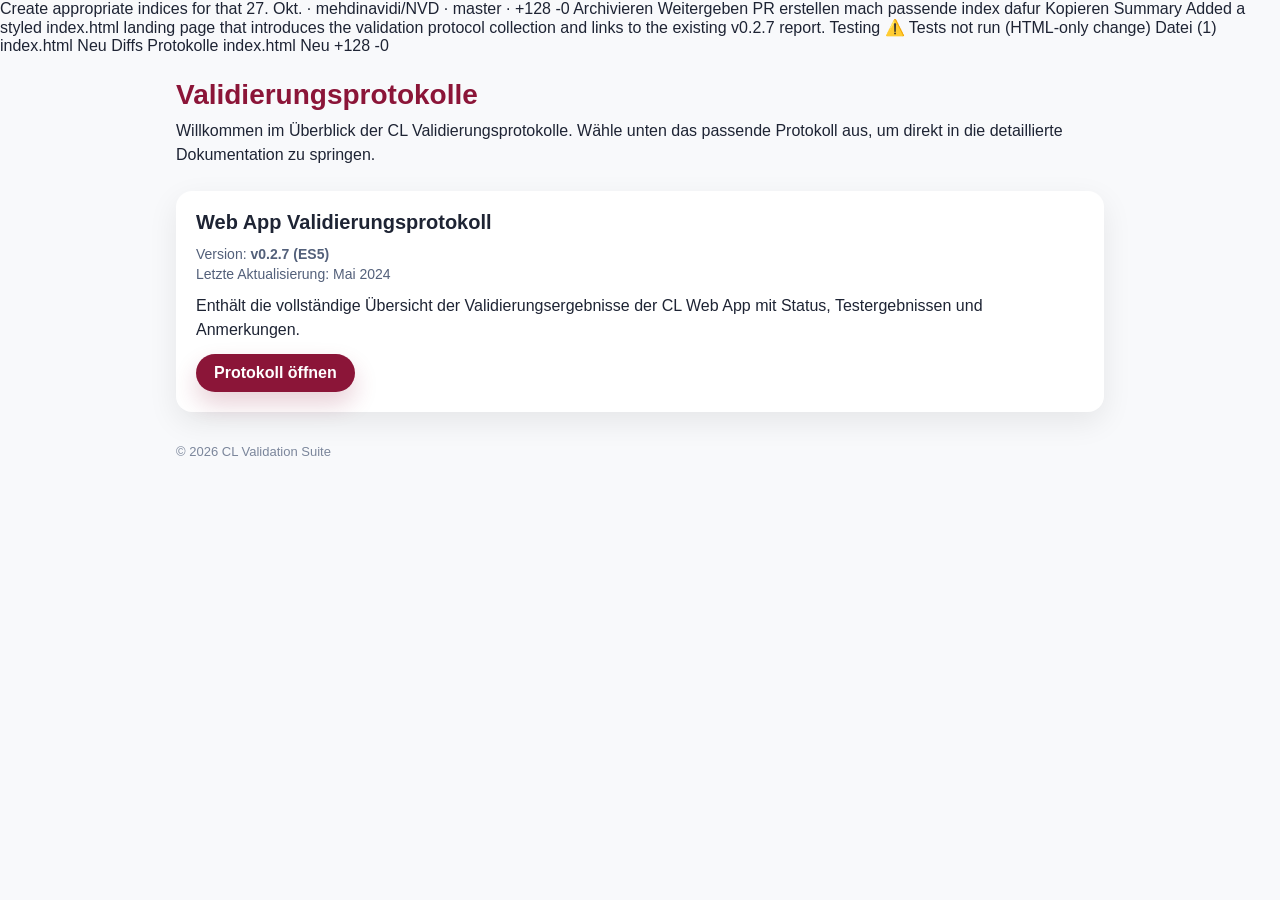
==== index.html @ 78388bef "Create index.html landing page for validation protocols Added a styled index.html landing page that " ====
Create appropriate indices for that
27. Okt.
·
mehdinavidi/NVD
·
master
·
+128
-0

Archivieren

Weitergeben

PR erstellen


mach passende index dafur
Kopieren
Summary

Added a styled index.html landing page that introduces the validation protocol collection and links to the existing v0.2.7 report.

Testing

⚠️ Tests not run (HTML-only change)


Datei (1)

index.html
Neu



Diffs
Protokolle

index.html
Neu
+128
-0

<!DOCTYPE html>
<html lang="de">
  <head>
    <meta charset="UTF-8" />
    <meta name="viewport" content="width=device-width, initial-scale=1" />
    <title>Validierungsprotokolle Übersicht</title>
    <style>
      :root {
        --primary: #8b1538;
        --bg: #f8f9fb;
        --card: #ffffff;
        --text: #1e2434;
        --muted: #e9edf3;
      }
      * {
        box-sizing: border-box;
      }
      html,
      body {
        height: 100%;
      }
      body {
        margin: 0;
        font-family: -apple-system, BlinkMacSystemFont, "Segoe UI", Roboto, Arial, sans-serif;
        background: var(--bg);
        color: var(--text);
      }
      .container {
        max-width: 960px;
        margin: 0 auto;
        padding: 24px 16px 48px;
      }
      header {
        display: flex;
        flex-direction: column;
        gap: 8px;
        margin-bottom: 24px;
      }
      h1 {
        font-size: 28px;
        margin: 0;
        color: var(--primary);
      }
      p {
        margin: 0;
        line-height: 1.5;
      }
      .cards {
        display: grid;
        grid-template-columns: repeat(auto-fit, minmax(240px, 1fr));
        gap: 16px;
      }
      .card {
        background: var(--card);
        border-radius: 16px;
        padding: 20px;
        box-shadow: 0 10px 30px rgba(0, 0, 0, 0.08);
        display: flex;
        flex-direction: column;
        gap: 12px;
      }
      .card h2 {
        margin: 0;
        font-size: 20px;
      }
      .meta {
        display: flex;
        flex-direction: column;
        gap: 4px;
        font-size: 14px;
        color: #53607a;
      }
      .btn {
        align-self: flex-start;
        appearance: none;
        border: none;
        border-radius: 999px;
        background: var(--primary);
        color: #fff;
        padding: 10px 18px;
        font-weight: 600;
        cursor: pointer;
        text-decoration: none;
        transition: transform 0.2s ease, box-shadow 0.2s ease;
        box-shadow: 0 12px 24px rgba(139, 21, 56, 0.2);
      }
      .btn:hover {
        transform: translateY(-1px);
        box-shadow: 0 16px 26px rgba(139, 21, 56, 0.24);
      }
      footer {
        margin-top: 32px;
        font-size: 13px;
        color: #7b869b;
      }
    </style>
  </head>
  <body>
    <div class="container">
      <header>
        <h1>Validierungsprotokolle</h1>
        <p>
          Willkommen im Überblick der CL Validierungsprotokolle. Wähle unten das passende Protokoll aus, um direkt in die detaillierte
          Dokumentation zu springen.
        </p>
      </header>
      <section class="cards">
        <article class="card">
          <h2>Web App Validierungsprotokoll</h2>
          <div class="meta">
            <span>Version: <strong>v0.2.7 (ES5)</strong></span>
            <span>Letzte Aktualisierung: Mai 2024</span>
          </div>
          <p>
            Enthält die vollständige Übersicht der Validierungsergebnisse der CL Web App mit Status, Testergebnissen und Anmerkungen.
          </p>
          <a class="btn" href="validierungsprotokoll_app_v_0_2_7.html">Protokoll öffnen</a>
        </article>
      </section>
      <footer>
        &copy; <span id="year"></span> CL Validation Suite
      </footer>
    </div>
    <script>
      document.getElementById("year").textContent = new Date().getFullYear();
    </script>
  </body>
</html>
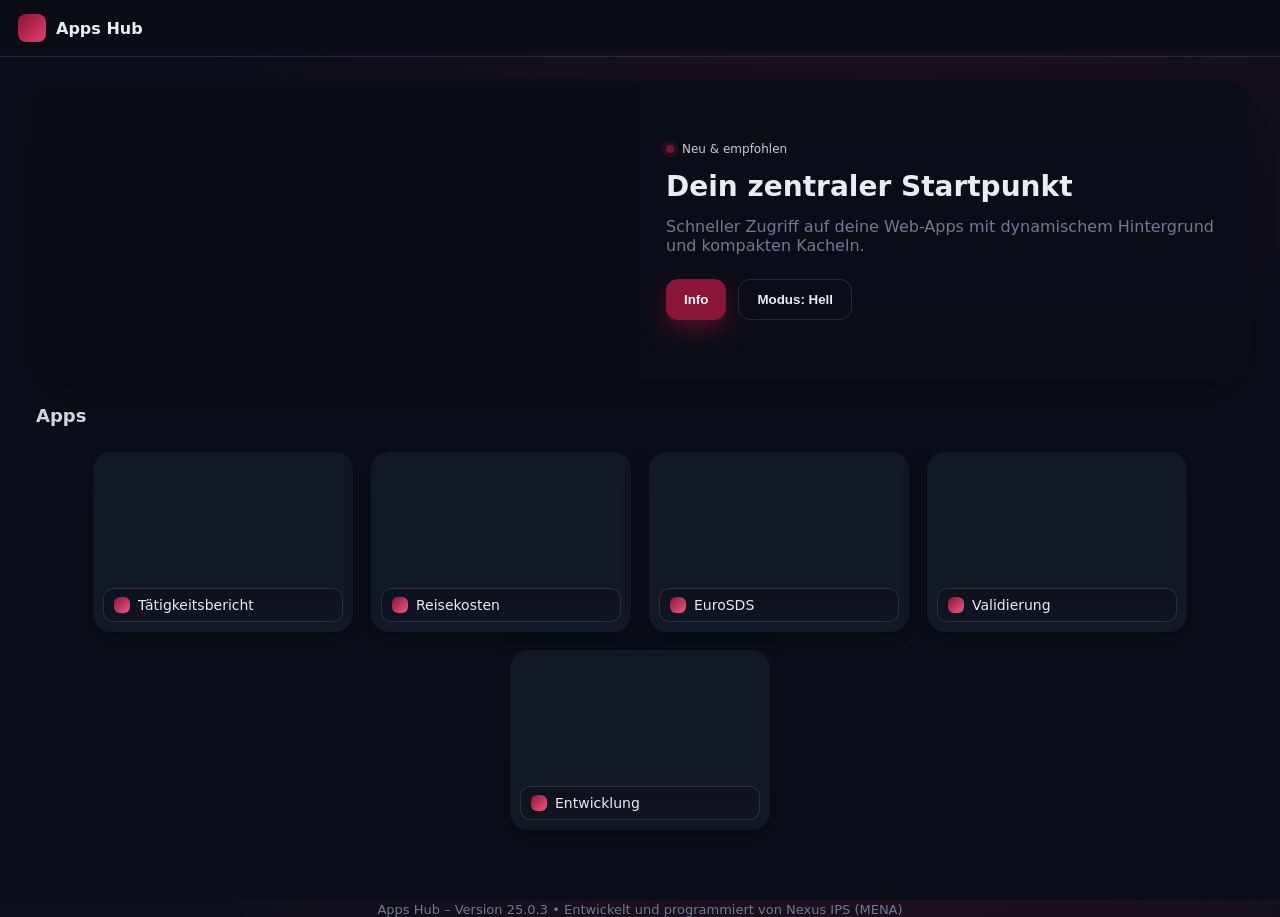
==== commit 31c6eff2: "Enhance index.html with landing page and features Added a styled landing page with sections for vari" ====
--- a/index.html
+++ b/index.html
@@ -1,172 +1,261 @@
-
-Create appropriate indices for that
-27. Okt.
-·
-mehdinavidi/NVD
-·
-master
-·
-+128
--0
-
-Archivieren
-
-Weitergeben
-
-PR erstellen
-
-
-mach passende index dafur
-Kopieren
-Summary
-
-Added a styled index.html landing page that introduces the validation protocol collection and links to the existing v0.2.7 report.
-
-Testing
-
-⚠️ Tests not run (HTML-only change)
-
-
-Datei (1)
-
-index.html
-Neu
-
-
-
-Diffs
-Protokolle
-
-index.html
-Neu
-+128
--0
-
 <!DOCTYPE html>
-<html lang="de">
-  <head>
-    <meta charset="UTF-8" />
-    <meta name="viewport" content="width=device-width, initial-scale=1" />
-    <title>Validierungsprotokolle Übersicht</title>
-    <style>
-      :root {
-        --primary: #8b1538;
-        --bg: #f8f9fb;
-        --card: #ffffff;
-        --text: #1e2434;
-        --muted: #e9edf3;
-      }
-      * {
-        box-sizing: border-box;
-      }
-      html,
-      body {
-        height: 100%;
-      }
-      body {
-        margin: 0;
-        font-family: -apple-system, BlinkMacSystemFont, "Segoe UI", Roboto, Arial, sans-serif;
-        background: var(--bg);
-        color: var(--text);
-      }
-      .container {
-        max-width: 960px;
-        margin: 0 auto;
-        padding: 24px 16px 48px;
-      }
-      header {
-        display: flex;
-        flex-direction: column;
-        gap: 8px;
-        margin-bottom: 24px;
-      }
-      h1 {
-        font-size: 28px;
-        margin: 0;
-        color: var(--primary);
-      }
-      p {
-        margin: 0;
-        line-height: 1.5;
-      }
-      .cards {
-        display: grid;
-        grid-template-columns: repeat(auto-fit, minmax(240px, 1fr));
-        gap: 16px;
-      }
-      .card {
-        background: var(--card);
-        border-radius: 16px;
-        padding: 20px;
-        box-shadow: 0 10px 30px rgba(0, 0, 0, 0.08);
-        display: flex;
-        flex-direction: column;
-        gap: 12px;
-      }
-      .card h2 {
-        margin: 0;
-        font-size: 20px;
-      }
-      .meta {
-        display: flex;
-        flex-direction: column;
-        gap: 4px;
-        font-size: 14px;
-        color: #53607a;
-      }
-      .btn {
-        align-self: flex-start;
-        appearance: none;
-        border: none;
-        border-radius: 999px;
-        background: var(--primary);
-        color: #fff;
-        padding: 10px 18px;
-        font-weight: 600;
-        cursor: pointer;
-        text-decoration: none;
-        transition: transform 0.2s ease, box-shadow 0.2s ease;
-        box-shadow: 0 12px 24px rgba(139, 21, 56, 0.2);
-      }
-      .btn:hover {
-        transform: translateY(-1px);
-        box-shadow: 0 16px 26px rgba(139, 21, 56, 0.24);
-      }
-      footer {
-        margin-top: 32px;
-        font-size: 13px;
-        color: #7b869b;
-      }
-    </style>
-  </head>
-  <body>
-    <div class="container">
-      <header>
-        <h1>Validierungsprotokolle</h1>
-        <p>
-          Willkommen im Überblick der CL Validierungsprotokolle. Wähle unten das passende Protokoll aus, um direkt in die detaillierte
-          Dokumentation zu springen.
-        </p>
-      </header>
-      <section class="cards">
-        <article class="card">
-          <h2>Web App Validierungsprotokoll</h2>
-          <div class="meta">
-            <span>Version: <strong>v0.2.7 (ES5)</strong></span>
-            <span>Letzte Aktualisierung: Mai 2024</span>
-          </div>
-          <p>
-            Enthält die vollständige Übersicht der Validierungsergebnisse der CL Web App mit Status, Testergebnissen und Anmerkungen.
-          </p>
-          <a class="btn" href="validierungsprotokoll_app_v_0_2_7.html">Protokoll öffnen</a>
-        </article>
-      </section>
-      <footer>
-        &copy; <span id="year"></span> CL Validation Suite
-      </footer>
-    </div>
-    <script>
-      document.getElementById("year").textContent = new Date().getFullYear();
-    </script>
-  </body>
+<html lang="de" data-theme="dark">
+<head>
+<meta charset="utf-8" />
+<meta name="viewport" content="width=device-width,initial-scale=1,maximum-scale=1,user-scalable=no" />
+<title>Apps Hub – Version 25.0.3</title>
+
+<!-- App-Logo / Favicons -->
+<link rel="icon" type="image/png" sizes="32x32"  href="photos/logo/app-icon-32.png">
+<link rel="icon" type="image/png" sizes="192x192" href="photos/logo/app-icon-192.png">
+<link rel="apple-touch-icon" sizes="192x192" href="photos/logo/app-icon-192.png">
+<link rel="apple-touch-icon" sizes="512x512" href="photos/logo/app-icon-512.png">
+<meta name="theme-color" content="#8B1538" />
+
+<!-- PWA Manifest -->
+<link rel="manifest" href="manifest.webmanifest">
+
+<style>
+:root{
+  --brand:#8B1538; --bg:#0b0f1a; --surface:#111826; --text:#e9edf3; --muted:#6e7a94;
+  --border:rgba(255,255,255,.12); --glassA:rgba(12,16,27,.65); --glassB:rgba(12,16,27,.35);
+  --radius:22px; --gap:18px; --card-w:260px; --card-h:180px; --scale-hover:1.06; --scale-focus:1.10;
+}
+html[data-theme="light"]{
+  --bg:#f4f6fb; --surface:#ffffff; --text:#0f172a; --muted:#4b556b; --border:rgba(15,23,42,.12);
+  --glassA:rgba(255,255,255,.75); --glassB:rgba(255,255,255,.55);
+}
+*{box-sizing:border-box}
+html,body{height:100%}
+body{
+  margin:0; font-family:system-ui,-apple-system,"Segoe UI",Roboto,Arial,sans-serif; color:var(--text);
+  background:
+    radial-gradient(1200px 800px at 70% -10%, color-mix(in srgb, var(--brand), transparent 85%) 15%, transparent 60%),
+    linear-gradient(180deg, var(--bg) 0%, color-mix(in srgb, var(--bg), #000 8%) 100%);
+  overflow-x:hidden;
+}
+.backdrop{position:fixed; inset:0; z-index:-1; pointer-events:none; background:center/cover no-repeat;
+  filter:blur(40px) saturate(120%) brightness(75%); opacity:.35; transition:background-image .35s ease, opacity .35s ease, filter .35s ease;}
+
+header{position:sticky; top:0; z-index:10; backdrop-filter:blur(12px) saturate(160%);
+  background:linear-gradient(180deg, color-mix(in srgb, var(--bg), #000 20%) 85%, transparent); border-bottom:1px solid var(--border);}
+.topbar{max-width:1400px;margin:0 auto;padding:14px 18px;display:flex;align-items:center;gap:10px}
+.logo{width:28px;height:28px;border-radius:8px;background:linear-gradient(135deg,var(--brand),#e43e6a);display:grid;place-items:center;overflow:hidden}
+.logo img{width:100%;height:100%;object-fit:cover;display:none}
+.brand{font-weight:700}
+.page{max-width:1400px;margin:24px auto 90px;padding:0 30px}
+
+/* Hero */
+.hero{margin:10px 0 6px;border-radius:var(--radius);overflow:hidden;background:color-mix(in srgb,var(--bg),#000 20%);
+  display:grid;grid-template-columns:minmax(280px,1fr) minmax(380px,1fr);box-shadow:0 20px 60px rgba(0,0,0,.35);position:relative;}
+html[data-theme="light"] .hero{ box-shadow:0 12px 36px rgba(0,0,0,.10); }
+.hero .art{min-height:300px;background:center/cover no-repeat;transform:scale(1.02);transition:transform .6s ease;}
+.hero:hover .art{transform:scale(1.06)}
+.hero .info{padding:28px 26px;display:flex;flex-direction:column;justify-content:center;gap:14px;
+  background:linear-gradient(180deg, color-mix(in srgb, var(--bg), #000 10%) 0%, color-mix(in srgb, var(--bg), #000 15%) 100%);}
+.badge{display:inline-flex;align-items:center;gap:8px;font-size:12px;color:var(--text);opacity:.85}
+.badge .dot{width:8px;height:8px;border-radius:50%;background:var(--brand);box-shadow:0 0 0 4px color-mix(in srgb,var(--brand),transparent 75%)}
+.hero h1{margin:0;font-size:28px}
+.hero p{margin:0;color:var(--muted)}
+.actions{display:flex;gap:12px;margin-top:10px;flex-wrap:wrap}
+.btn{border:none;padding:12px 18px;border-radius:12px;font-weight:700;cursor:pointer;box-shadow:0 10px 24px color-mix(in srgb,var(--brand),transparent 50%)}
+.btn.primary{background:var(--brand);color:#fff}
+.btn.ghost{background:transparent;color:var(--text);border:1px solid var(--border);box-shadow:none}
+
+/* Strip */
+.row{margin-top:24px}
+.row h2{font-size:18px;margin:0 0 10px 6px;opacity:.9}
+.strip{display:flex;gap:var(--gap);justify-content:center;flex-wrap:wrap;padding:16px 60px 32px;
+  align-items:center;position:relative;transition:transform .35s ease,filter .35s ease;}
+.strip:hover{transform:translateY(-18px) scale(1.03); filter:brightness(1.05)}
+
+/* Card */
+.card{position:relative;width:var(--card-w);height:var(--card-h);border-radius:18px;background:var(--surface);overflow:hidden;cursor:pointer;flex-shrink:0;
+  box-shadow:0 10px 24px rgba(0,0,0,.35);transform-origin:center;transition:transform .18s ease,box-shadow .2s ease,filter .2s ease;}
+html[data-theme="light"] .card{ box-shadow:0 12px 30px rgba(0,0,0,.10); }
+.card:hover{transform:scale(var(--scale-hover))}
+.card:focus-visible,.card.is-focus{transform:scale(var(--scale-focus));
+  box-shadow:0 20px 50px rgba(0,0,0,.6),0 0 0 3px rgba(255,255,255,.3),0 0 0 8px color-mix(in srgb,var(--brand),transparent 70%);z-index:5;}
+.thumb{position:absolute;inset:0;background:center/cover no-repeat;transition:transform .3s ease;pointer-events:none}
+.card:hover .thumb,.card.is-focus .thumb{transform:scale(1.06)}
+.label{position:absolute;left:10px;right:10px;bottom:10px;padding:8px 10px;border-radius:10px;
+  background:linear-gradient(180deg,var(--glassA),var(--glassB));color:var(--text);display:flex;align-items:center;gap:8px;font-size:14px;border:1px solid var(--border);backdrop-filter:blur(8px)}
+.label .ico{width:16px;height:16px;border-radius:6px;background:linear-gradient(135deg,var(--brand),#f05880)}
+.card.no-thumb .thumb{background:#0f1524}
+.card.no-thumb .thumb::after{content:"Kein Bild";position:absolute;top:8px;right:10px;font-size:12px;background:rgba(255,255,255,.12);padding:4px 8px;border-radius:999px}
+
+/* Modal */
+.modal{position:fixed;inset:0;display:none;align-items:center;justify-content:center;background:rgba(0,0,0,.45);backdrop-filter:blur(2px);z-index:50}
+.modal.is-open{display:flex}
+.modal .sheet{width:min(860px,92vw);max-height:84vh;overflow:auto;background:var(--surface);color:var(--text);border:1px solid var(--border);
+  border-radius:16px;padding:0 0 18px;box-shadow:0 20px 60px rgba(0,0,0,.4)}
+.sheet .head{display:flex;align-items:center;justify-content:space-between;gap:12px;padding:16px 18px;border-bottom:1px solid var(--border);
+  background:linear-gradient(135deg, color-mix(in srgb, var(--brand), transparent 75%), transparent 60%);}
+.head .title{display:flex;flex-direction:column;gap:4px}
+.head .title strong{font-size:16px;letter-spacing:.3px}
+.head .subtitle{color:var(--muted);font-size:13px}
+.head .badge{background:var(--brand);color:#fff;padding:6px 10px;border-radius:999px;font-weight:700;font-size:12px;box-shadow:0 8px 22px color-mix(in srgb,var(--brand),transparent 60%)}
+.modal .close{border:none;background:transparent;color:var(--text);font-size:20px;cursor:pointer;padding:6px 10px;border-radius:10px}
+.modal .close:hover{background:rgba(255,255,255,.08)}
+.section{padding:14px 18px 0}
+.section h4{margin:0 0 6px;font-size:15px}
+.section p{margin:4px 0;color:var(--muted)}
+.section ul{margin:6px 0 0 18px}
+.pre{font-family:ui-monospace, SFMono-Regular, Menlo, Consolas, "Liberation Mono", monospace;background:color-mix(in srgb,var(--bg),#000 10%);
+  border:1px solid var(--border);border-radius:10px;padding:10px;overflow:auto;font-size:13px;line-height:1.45;margin:6px 0 12px}
+
+/* Footer */
+footer{text-align:center;color:var(--muted);margin:40px 0 30px;font-size:13px}
+</style>
+</head>
+<body>
+<div class="backdrop" id="backdrop"></div>
+
+<header>
+  <div class="topbar">
+    <div class="logo" title="Apps Hub">
+      <img id="brandLogo" src="photos/logo/app-icon-192.png" alt="Logo">
+    </div>
+    <div class="brand">Apps&nbsp;Hub</div>
+  </div>
+</header>
+
+<main class="page">
+  <section class="hero">
+    <div class="art" id="heroArt"></div>
+    <div class="info">
+      <div class="badge"><span class="dot"></span> Neu & empfohlen</div>
+      <h1>Dein zentraler Startpunkt</h1>
+      <p>Schneller Zugriff auf deine Web-Apps mit dynamischem Hintergrund und kompakten Kacheln.</p>
+      <div class="actions">
+        <button class="btn primary" id="btnInfo">Info</button>
+        <button class="btn ghost" id="btnTheme">Modus: Hell</button>
+      </div>
+    </div>
+  </section>
+
+  <section id="apps" class="row">
+    <h2>Apps</h2>
+    <div class="strip">
+      <article class="card" data-link="Tätigkeitsbericht.html" data-img="photos/Tätigkeitsbericht.jpg" data-bg="photos/Tätigkeitsbericht.jpg" aria-label="Tätigkeitsbericht">
+        <div class="thumb"></div><div class="label"><span class="ico"></span>Tätigkeitsbericht</div>
+      </article>
+      <article class="card" data-link="Reisekosten.html" data-img="photos/Reisekosten.jpg" data-bg="photos/Reisekosten.jpg" aria-label="Reisekosten">
+        <div class="thumb"></div><div class="label"><span class="ico"></span>Reisekosten</div>
+      </article>
+      <article class="card" data-link="EuroSDS.html" data-img="photos/EuroSDS.jpg" data-bg="photos/EuroSDS.jpg" aria-label="EuroSDS">
+        <div class="thumb"></div><div class="label"><span class="ico"></span>EuroSDS</div>
+      </article>
+      <article class="card" data-link="Validierung.html" data-img="photos/Validierung.jpg" data-bg="photos/Validierung.jpg" aria-label="Validierung">
+        <div class="thumb"></div><div class="label"><span class="ico"></span>Validierung</div>
+      </article>
+      <article class="card" data-link="Wissen.html" data-img="photos/Wissen.jpg" data-bg="photos/Wissen.jpg" aria-label="Wissen">
+        <div class="thumb"></div><div class="label"><span class="ico"></span>Entwicklung</div>
+      </article>
+    </div>
+  </section>
+
+  <footer>Apps Hub – Version 25.0.3 • Entwickelt und programmiert von Nexus IPS (MENA)</footer>
+</main>
+
+<div class="modal" id="infoModal">
+  <div class="sheet">
+    <div class="head">
+      <div class="title">
+        <strong>Nexus IPS – Apps Hub</strong>
+        <div class="subtitle">Entwickelt und programmiert von <b>Nexus IPS (MENA)</b></div>
+      </div>
+      <span class="badge">Version&nbsp;25.0.3</span>
+      <button class="close" title="Schließen" aria-label="Schließen">&times;</button>
+    </div>
+
+    <div class="section">
+      <h4>Architektur & Technik</h4>
+      <ul>
+        <li>Vanilla HTML, CSS, JS – keine externen Bibliotheken</li>
+        <li>Flexbox/Grid für Layout, CSS-Variablen für Themes</li>
+        <li>Dark/Light-Modus mit LocalStorage-Speicherung</li>
+        <li>Dynamischer Backdrop pro Kachel</li>
+      </ul>
+    </div>
+
+    <div class="section">
+      <h4>Projektstruktur</h4>
+      <div class="pre" id="projStruct"></div>
+    </div>
+  </div>
+</div>
+
+<script>
+(function(){
+  const heroArt=document.getElementById('heroArt');
+  const backdrop=document.getElementById('backdrop');
+  heroArt.style.backgroundImage="url('photos/Hero.jpg')";
+  const brandImg=document.getElementById('brandLogo');
+  brandImg.addEventListener('load',()=>brandImg.style.display='block');
+  brandImg.addEventListener('error',()=>brandImg.style.display='none');
+
+  function setBackdrop(card){
+    const url=card?.dataset?.bg||card?.dataset?.img||"";
+    if(url) backdrop.style.backgroundImage=`url('${url}')`;
+  }
+  document.querySelectorAll('.card').forEach(c=>{
+    const t=c.querySelector('.thumb'); const img=c.dataset.img;
+    if(img) t.style.backgroundImage=`url('${img}')`; else c.classList.add('no-thumb');
+  });
+  const first=document.querySelector('.card'); if(first) setBackdrop(first);
+  document.addEventListener('mouseenter',e=>{
+    const c=e.target.closest?.('.card'); if(c) setBackdrop(c);
+  },true);
+  document.addEventListener('click',e=>{
+    const c=e.target.closest?.('.card'); if(c){const href=c.dataset.link;if(href) location.href=href;}
+  });
+
+  const modal=document.getElementById('infoModal');
+  const btn=document.getElementById('btnInfo');
+  const close=modal.querySelector('.close');
+  const proj=document.getElementById('projStruct');
+
+  function detectDrive(){
+    const href=decodeURIComponent(window.location.href);
+    let m=href.match(/file:\/\/\/([A-Za-z]):\//);if(m)return m[1].toUpperCase();
+    m=window.location.pathname.match(/^\/([A-Za-z]):\//);if(m)return m[1].toUpperCase();
+    return '<Laufwerk>';
+  }
+  function showProject(){
+    const d=detectDrive();
+    proj.textContent=`${d}:/Nexus-ips/
+├─ photos/
+│   ├─ Hero.jpg
+│   ├─ Tätigkeitsbericht.jpg
+│   ├─ Reisekosten.jpg
+│   ├─ EuroSDS.jpg
+│   ├─ Validierung.jpg
+│   ├─ Wissen.jpg
+│   └─ logo/
+│        ├─ app-icon-32.png
+│        ├─ app-icon-192.png
+│        └─ app-icon-512.png
+│
+├─ Tätigkeitsbericht.html
+├─ Reisekosten.html
+├─ EuroSDS.html
+├─ Validierung.html
+├─ Wissen.html
+├─ manifest.webmanifest
+└─ apps-hub-25.0.3.html`;
+  }
+  showProject();
+
+  btn.onclick=()=>{modal.classList.add('is-open');showProject();}
+  close.onclick=()=>modal.classList.remove('is-open');
+
+  const themeBtn=document.getElementById('btnTheme');
+  function apply(t){document.documentElement.setAttribute('data-theme',t);localStorage.setItem('theme',t);
+    themeBtn.textContent=t==='light'?'Modus: Dunkel':'Modus: Hell';}
+  apply(localStorage.getItem('theme')||'dark');
+  themeBtn.onclick=()=>apply(document.documentElement.getAttribute('data-theme')==='light'?'dark':'light');
+})();
+</script>
+</body>
 </html>
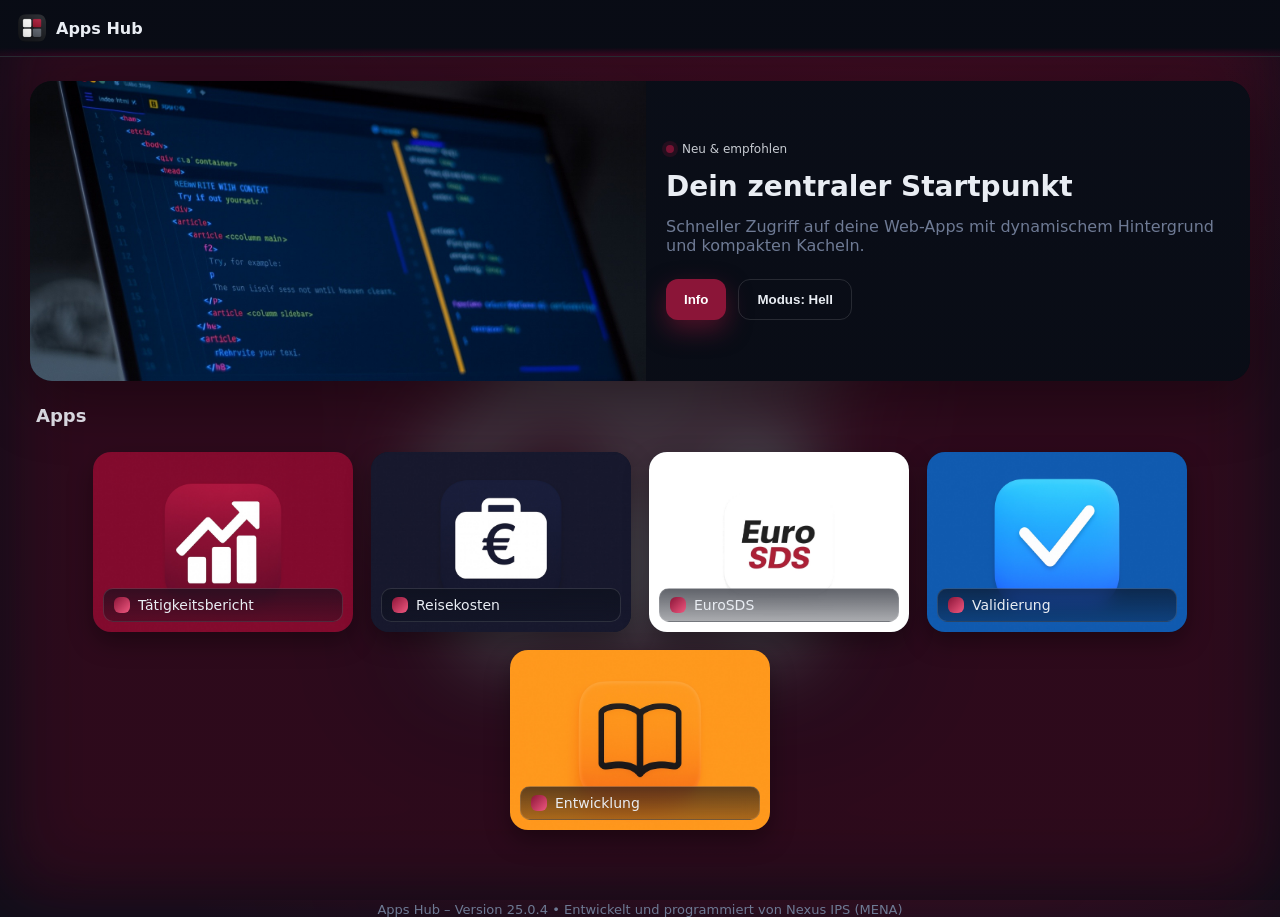
==== commit 84fc7c9c: "Update index.html" ====
--- a/index.html
+++ b/index.html
@@ -1,20 +1,14 @@
 <!DOCTYPE html>
-<html lang="de" data-theme="dark">
+
+<html data-theme="dark" lang="de">
 <head>
-<meta charset="utf-8" />
-<meta name="viewport" content="width=device-width,initial-scale=1,maximum-scale=1,user-scalable=no" />
-<title>Apps Hub – Version 25.0.3</title>
-
+<meta charset="utf-8"/>
+<meta content="width=device-width,initial-scale=1,maximum-scale=1,user-scalable=no" name="viewport"/>
+<title>Apps Hub</title>
 <!-- App-Logo / Favicons -->
-<link rel="icon" type="image/png" sizes="32x32"  href="photos/logo/app-icon-32.png">
-<link rel="icon" type="image/png" sizes="192x192" href="photos/logo/app-icon-192.png">
-<link rel="apple-touch-icon" sizes="192x192" href="photos/logo/app-icon-192.png">
-<link rel="apple-touch-icon" sizes="512x512" href="photos/logo/app-icon-512.png">
-<meta name="theme-color" content="#8B1538" />
-
+<meta content="#8B1538" name="theme-color"/>
 <!-- PWA Manifest -->
-<link rel="manifest" href="manifest.webmanifest">
-
+<link href="manifest.webmanifest" rel="manifest"/>
 <style>
 :root{
   --brand:#8B1538; --bg:#0b0f1a; --surface:#111826; --text:#e9edf3; --muted:#6e7a94;
@@ -107,90 +101,235 @@
 /* Footer */
 footer{text-align:center;color:var(--muted);margin:40px 0 30px;font-size:13px}
 </style>
-</head>
+<link href="[data-uri]" rel="icon" sizes="32x32" type="image/png"/><link href="[data-uri]" rel="apple-touch-icon" sizes="120x120" type="image/png"/><link href="[data-uri]" rel="apple-touch-icon" sizes="152x152" type="image/png"/><link href="[data-uri]" rel="apple-touch-icon" sizes="180x180" type="image/png"/><link href="[data-uri]" rel="icon" sizes="192x192" type="image/png"/><link href="[data-uri]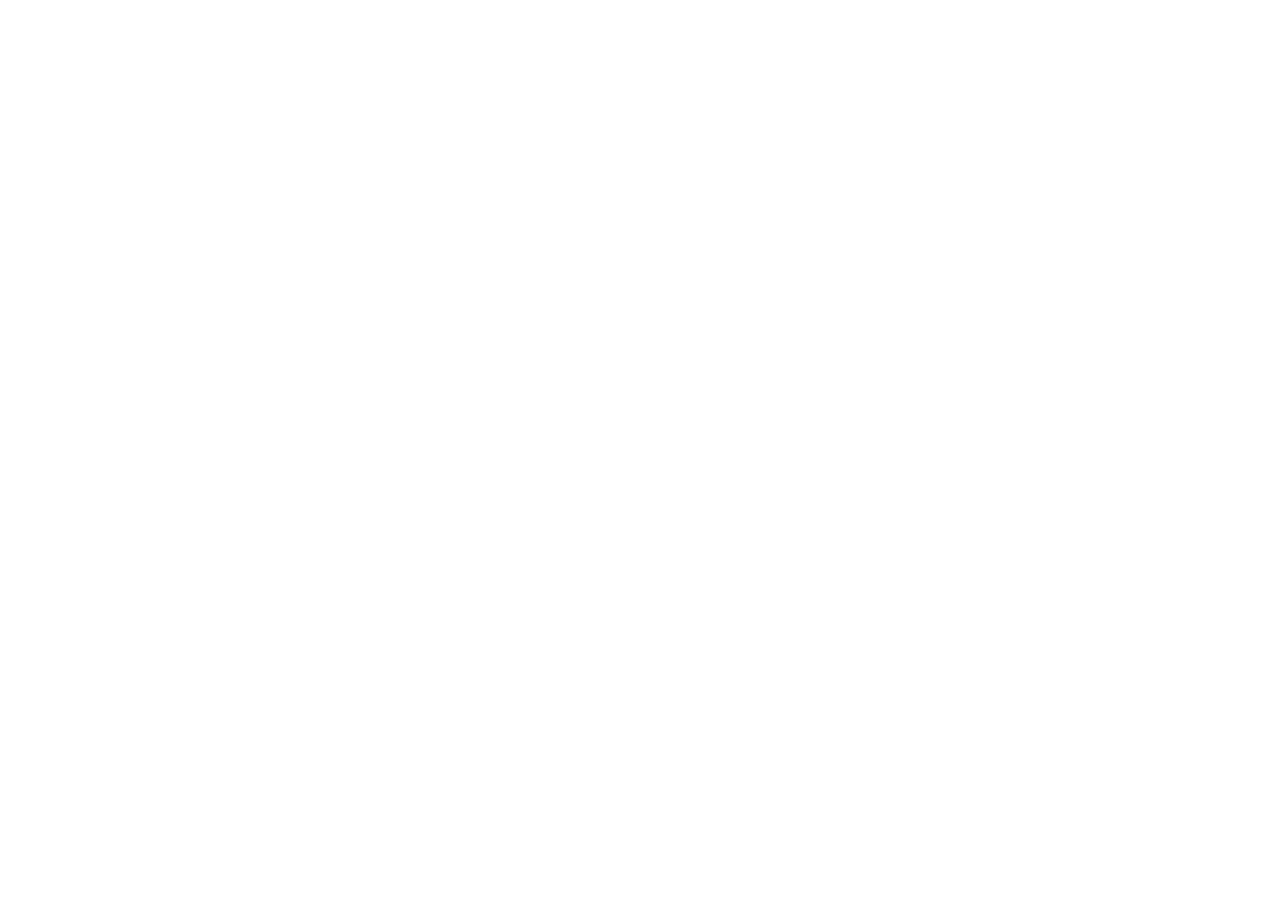
==== commit dfea2f7e: "Update index.html for redirect to Apps-Hub" ====
--- a/index.html
+++ b/index.html
@@ -1,400 +1,35 @@
 <!DOCTYPE html>
+<html lang="de">
+<head>
+  <meta charset="UTF-8">
+  <meta name="viewport" content="width=device-width, initial-scale=1">
+  <title>Weiterleitung …</title>
 
-<html data-theme="dark" lang="de">
-<head>
-<meta charset="utf-8"/>
-<meta content="width=device-width,initial-scale=1,maximum-scale=1,user-scalable=no" name="viewport"/>
-<title>Apps Hub</title>
-<!-- App-Logo / Favicons -->
-<meta content="#8B1538" name="theme-color"/>
-<!-- PWA Manifest -->
-<link href="manifest.webmanifest" rel="manifest"/>
-<style>
-:root{
-  --brand:#8B1538; --bg:#0b0f1a; --surface:#111826; --text:#e9edf3; --muted:#6e7a94;
-  --border:rgba(255,255,255,.12); --glassA:rgba(12,16,27,.65); --glassB:rgba(12,16,27,.35);
-  --radius:22px; --gap:18px; --card-w:260px; --card-h:180px; --scale-hover:1.06; --scale-focus:1.10;
-}
-html[data-theme="light"]{
-  --bg:#f4f6fb; --surface:#ffffff; --text:#0f172a; --muted:#4b556b; --border:rgba(15,23,42,.12);
-  --glassA:rgba(255,255,255,.75); --glassB:rgba(255,255,255,.55);
-}
-*{box-sizing:border-box}
-html,body{height:100%}
-body{
-  margin:0; font-family:system-ui,-apple-system,"Segoe UI",Roboto,Arial,sans-serif; color:var(--text);
-  background:
-    radial-gradient(1200px 800px at 70% -10%, color-mix(in srgb, var(--brand), transparent 85%) 15%, transparent 60%),
-    linear-gradient(180deg, var(--bg) 0%, color-mix(in srgb, var(--bg), #000 8%) 100%);
-  overflow-x:hidden;
-}
-.backdrop{position:fixed; inset:0; z-index:-1; pointer-events:none; background:center/cover no-repeat;
-  filter:blur(40px) saturate(120%) brightness(75%); opacity:.35; transition:background-image .35s ease, opacity .35s ease, filter .35s ease;}
+  <!-- Sofort-Redirect -->
+  <meta http-equiv="refresh" content="0; url=./Apps-Hub.html">
 
-header{position:sticky; top:0; z-index:10; backdrop-filter:blur(12px) saturate(160%);
-  background:linear-gradient(180deg, color-mix(in srgb, var(--bg), #000 20%) 85%, transparent); border-bottom:1px solid var(--border);}
-.topbar{max-width:1400px;margin:0 auto;padding:14px 18px;display:flex;align-items:center;gap:10px}
-.logo{width:28px;height:28px;border-radius:8px;background:linear-gradient(135deg,var(--brand),#e43e6a);display:grid;place-items:center;overflow:hidden}
-.logo img{width:100%;height:100%;object-fit:cover;display:none}
-.brand{font-weight:700}
-.page{max-width:1400px;margin:24px auto 90px;padding:0 30px}
+  <!-- Robuster Fallback (respektiert /NVD/ Unterpfad) -->
+  <script>
+    (function () {
+      var target = "Apps-Hub.html"; // exakt schreiben!
+      var base = location.pathname.endsWith("/")
+        ? location.pathname
+        : location.pathname.replace(/[^/]+$/, "/");
+      location.replace(base + target);
+    })();
+  </script>
 
-/* Hero */
-.hero{margin:10px 0 6px;border-radius:var(--radius);overflow:hidden;background:color-mix(in srgb,var(--bg),#000 20%);
-  display:grid;grid-template-columns:minmax(280px,1fr) minmax(380px,1fr);box-shadow:0 20px 60px rgba(0,0,0,.35);position:relative;}
-html[data-theme="light"] .hero{ box-shadow:0 12px 36px rgba(0,0,0,.10); }
-.hero .art{min-height:300px;background:center/cover no-repeat;transform:scale(1.02);transition:transform .6s ease;}
-.hero:hover .art{transform:scale(1.06)}
-.hero .info{padding:28px 26px;display:flex;flex-direction:column;justify-content:center;gap:14px;
-  background:linear-gradient(180deg, color-mix(in srgb, var(--bg), #000 10%) 0%, color-mix(in srgb, var(--bg), #000 15%) 100%);}
-.badge{display:inline-flex;align-items:center;gap:8px;font-size:12px;color:var(--text);opacity:.85}
-.badge .dot{width:8px;height:8px;border-radius:50%;background:var(--brand);box-shadow:0 0 0 4px color-mix(in srgb,var(--brand),transparent 75%)}
-.hero h1{margin:0;font-size:28px}
-.hero p{margin:0;color:var(--muted)}
-.actions{display:flex;gap:12px;margin-top:10px;flex-wrap:wrap}
-.btn{border:none;padding:12px 18px;border-radius:12px;font-weight:700;cursor:pointer;box-shadow:0 10px 24px color-mix(in srgb,var(--brand),transparent 50%)}
-.btn.primary{background:var(--brand);color:#fff}
-.btn.ghost{background:transparent;color:var(--text);border:1px solid var(--border);box-shadow:none}
-
-/* Strip */
-.row{margin-top:24px}
-.row h2{font-size:18px;margin:0 0 10px 6px;opacity:.9}
-.strip{display:flex;gap:var(--gap);justify-content:center;flex-wrap:wrap;padding:16px 60px 32px;
-  align-items:center;position:relative;transition:transform .35s ease,filter .35s ease;}
-.strip:hover{transform:translateY(-18px) scale(1.03); filter:brightness(1.05)}
-
-/* Card */
-.card{position:relative;width:var(--card-w);height:var(--card-h);border-radius:18px;background:var(--surface);overflow:hidden;cursor:pointer;flex-shrink:0;
-  box-shadow:0 10px 24px rgba(0,0,0,.35);transform-origin:center;transition:transform .18s ease,box-shadow .2s ease,filter .2s ease;}
-html[data-theme="light"] .card{ box-shadow:0 12px 30px rgba(0,0,0,.10); }
-.card:hover{transform:scale(var(--scale-hover))}
-.card:focus-visible,.card.is-focus{transform:scale(var(--scale-focus));
-  box-shadow:0 20px 50px rgba(0,0,0,.6),0 0 0 3px rgba(255,255,255,.3),0 0 0 8px color-mix(in srgb,var(--brand),transparent 70%);z-index:5;}
-.thumb{position:absolute;inset:0;background:center/cover no-repeat;transition:transform .3s ease;pointer-events:none}
-.card:hover .thumb,.card.is-focus .thumb{transform:scale(1.06)}
-.label{position:absolute;left:10px;right:10px;bottom:10px;padding:8px 10px;border-radius:10px;
-  background:linear-gradient(180deg,var(--glassA),var(--glassB));color:var(--text);display:flex;align-items:center;gap:8px;font-size:14px;border:1px solid var(--border);backdrop-filter:blur(8px)}
-.label .ico{width:16px;height:16px;border-radius:6px;background:linear-gradient(135deg,var(--brand),#f05880)}
-.card.no-thumb .thumb{background:#0f1524}
-.card.no-thumb .thumb::after{content:"Kein Bild";position:absolute;top:8px;right:10px;font-size:12px;background:rgba(255,255,255,.12);padding:4px 8px;border-radius:999px}
-
-/* Modal */
-.modal{position:fixed;inset:0;display:none;align-items:center;justify-content:center;background:rgba(0,0,0,.45);backdrop-filter:blur(2px);z-index:50}
-.modal.is-open{display:flex}
-.modal .sheet{width:min(860px,92vw);max-height:84vh;overflow:auto;background:var(--surface);color:var(--text);border:1px solid var(--border);
-  border-radius:16px;padding:0 0 18px;box-shadow:0 20px 60px rgba(0,0,0,.4)}
-.sheet .head{display:flex;align-items:center;justify-content:space-between;gap:12px;padding:16px 18px;border-bottom:1px solid var(--border);
-  background:linear-gradient(135deg, color-mix(in srgb, var(--brand), transparent 75%), transparent 60%);}
-.head .title{display:flex;flex-direction:column;gap:4px}
-.head .title strong{font-size:16px;letter-spacing:.3px}
-.head .subtitle{color:var(--muted);font-size:13px}
-.head .badge{background:var(--brand);color:#fff;padding:6px 10px;border-radius:999px;font-weight:700;font-size:12px;box-shadow:0 8px 22px color-mix(in srgb,var(--brand),transparent 60%)}
-.modal .close{border:none;background:transparent;color:var(--text);font-size:20px;cursor:pointer;padding:6px 10px;border-radius:10px}
-.modal .close:hover{background:rgba(255,255,255,.08)}
-.section{padding:14px 18px 0}
-.section h4{margin:0 0 6px;font-size:15px}
-.section p{margin:4px 0;color:var(--muted)}
-.section ul{margin:6px 0 0 18px}
-.pre{font-family:ui-monospace, SFMono-Regular, Menlo, Consolas, "Liberation Mono", monospace;background:color-mix(in srgb,var(--bg),#000 10%);
-  border:1px solid var(--border);border-radius:10px;padding:10px;overflow:auto;font-size:13px;line-height:1.45;margin:6px 0 12px}
-
-/* Footer */
-footer{text-align:center;color:var(--muted);margin:40px 0 30px;font-size:13px}
-</style>
-<link href="[data-uri]" rel="icon" sizes="32x32" type="image/png"/><link href="[data-uri]" rel="apple-touch-icon" sizes="120x120" type="image/png"/><link href="[data-uri]" rel="apple-touch-icon" sizes="152x152" type="image/png"/><link href="[data-uri]" rel="apple-touch-icon" sizes="180x180" type="image/png"/><link href="[data-uri]" rel="icon" sizes="192x192" type="image/png"/><link href="[data-uri]